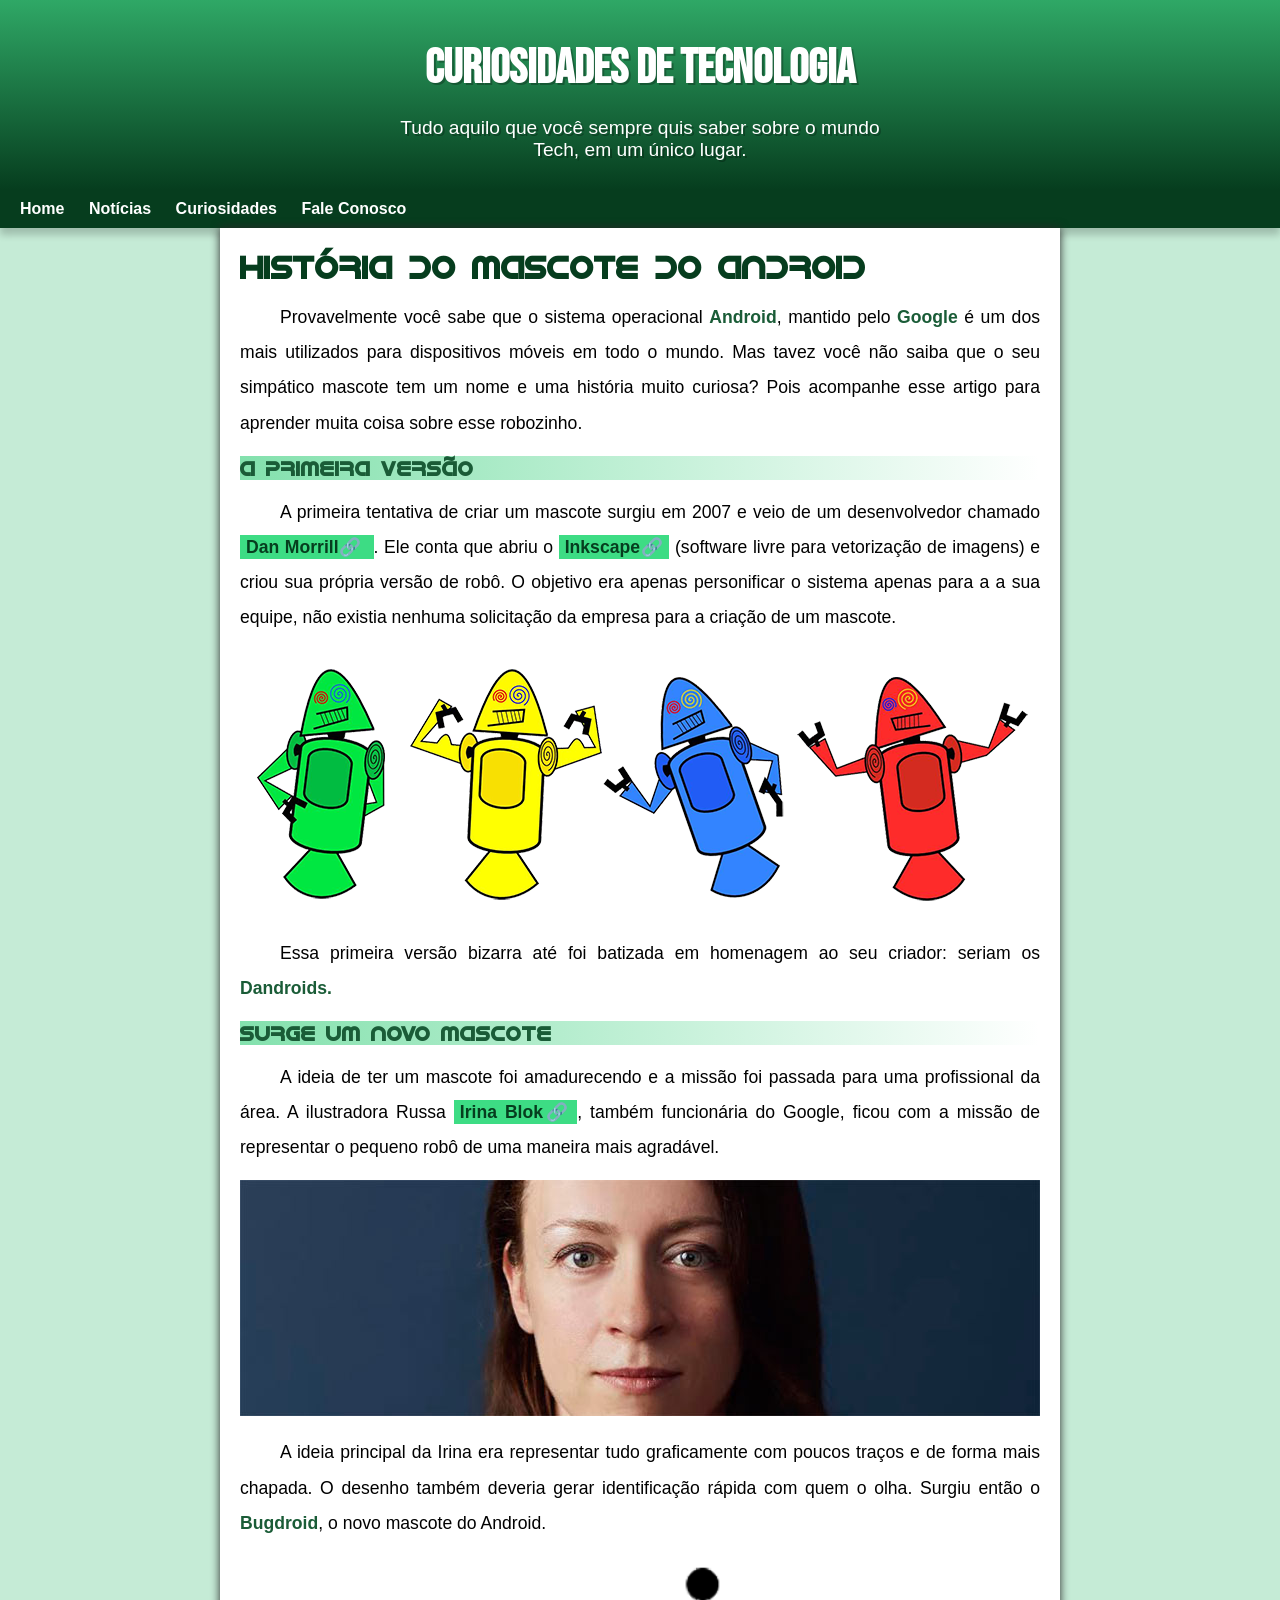
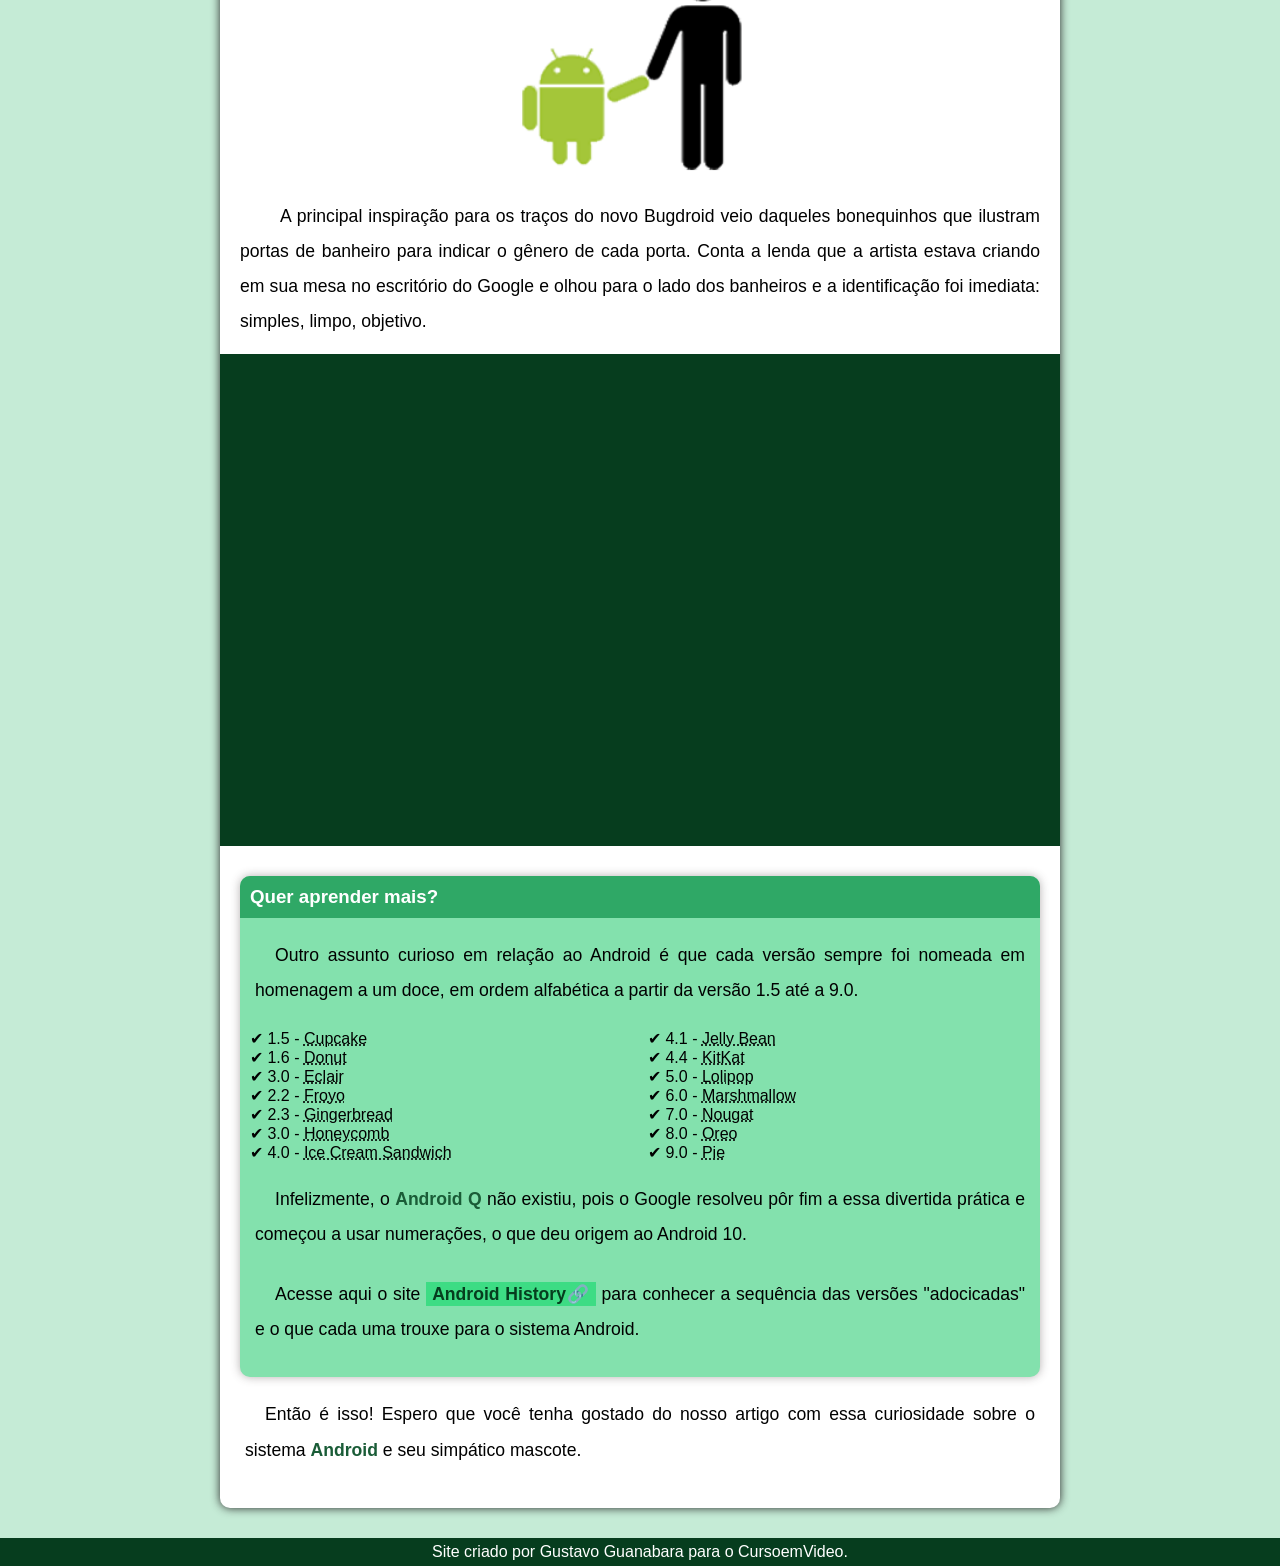
==== index.html @ 99a92d84 "novo site" ====
<!DOCTYPE html>
<html lang="pt-br">
<head>
    <meta charset="UTF-8">
    <meta name="viewport" content="width=device-width, initial-scale=1.0">
    <link rel="shortcut icon" href="imagens/favicon.ico" type="image/x-icon">
    <link rel="stylesheet" href="estilo/style.css">
    <title>Android</title>
    
</head>
<body>
    <header>
        <h1>Curiosidades de Tecnologia</h1>
        <p>Tudo aquilo que você sempre quis saber sobre o mundo Tech, em um único lugar.</p>
    </header>
    <nav>
        <a href="#">Home</a>
        <a href="#">Notícias</a>
        <a href="#">Curiosidades</a>
        <a href="#">Fale Conosco</a>
    </nav>
    <main>
      <h1>História do Mascote do Android</h1>
        <p>
            Provavelmente você sabe que o sistema operacional <strong>Android</strong>, mantido pelo <strong>Google</strong> é um dos mais utilizados para dispositivos móveis em todo o mundo. Mas tavez você não saiba que o seu simpático mascote tem um nome e uma história muito curiosa? Pois acompanhe esse artigo para aprender muita coisa sobre esse robozinho.
        
        </p>
        <h2>A primeira versão</h2>
        
        <p>A primeira tentativa de criar um mascote surgiu em 2007 e veio de um desenvolvedor chamado <a href="https://androidcommunity.com/dan-morrill-shows-us-the-android-mascot-that-almost-was-20130103/" target="_blank"> Dan Morrill&#x1F517; </a>. Ele conta que abriu o <a  href="https://inkscape.org/pt-br/" target="_blank">Inkscape&#x1F517;</a> (software livre para vetorização de imagens) e criou sua própria versão de robô. O objetivo era apenas personificar o sistema apenas para a a sua equipe, não existia nenhuma solicitação da empresa para a criação de um mascote.</p>
        
        <picture>
            <source media="(max-width: 800px)" srcset="imagens/dan-droids-pq.png">
            <img  src="imagens/dan-droids.png" alt="primeiro mascote android">
        </picture>
        
        <p>Essa primeira versão bizarra até foi batizada em homenagem ao seu criador: seriam os <strong>Dandroids.</strong></p>
        
        <h2>Surge um novo mascote</h2>
        
        <p>A ideia de ter um mascote foi amadurecendo e a missão foi passada para uma profissional da área. A ilustradora Russa <a  href=""> Irina Blok&#x1F517;</a>, também funcionária do Google, ficou com a missão de representar o pequeno robô de uma maneira mais agradável.</p>
        
        <picture>
            <source media="(max-width: 800px)" srcset="imagens/irina-blok-pq.jpg">
            <img src="imagens/irina-blok.jpg" alt="irina-blok">
        </picture>
        
        <p>A ideia principal da Irina era representar tudo graficamente com poucos traços e de forma mais chapada. O desenho também deveria gerar identificação rápida com quem o olha. Surgiu então o <strong>Bugdroid</strong>, o novo mascote do Android.</p>
        
        <img class="pequena" src="imagens/bugdroid.png" alt="segundo mascote android">
        
        <p>
            A principal inspiração para os traços do novo Bugdroid veio daqueles bonequinhos que ilustram portas de banheiro para indicar o gênero de cada porta. Conta a lenda que a artista estava criando em sua mesa no escritório do Google e olhou para o lado dos banheiros e a identificação foi imediata: simples, limpo, objetivo.
        
        </p>
        <div class="video">
            <iframe src="https://www.youtube.com/embed/l2UDgpLz20M" width="560" height="315" frameborder="0" allow="accelerometer; autoplay; clipboard-write; encrypted-media; gyroscope; picture-in-picture" allowfullscreen></iframe>
        </div>
        
        <aside>
            <h3>Quer aprender mais?</h3>
        
            <p>Outro assunto curioso em relação ao Android é que cada versão sempre foi nomeada em homenagem a um doce, em ordem alfabética a partir da versão 1.5 até a 9.0.</p>
        
            <ul>
                <li>1.5 - <abbr title="Bolo de copo">Cupcake</abbr></li>
                <li>1.6 - <abbr title="Rosquinha">Donut</abbr></li>
                <li>3.0 - <abbr title="Bomba">Eclair</abbr></li>
                <li>2.2 - <abbr title="Iorgute Congelado">Froyo</abbr></li>
                <li>2.3 - <abbr title="Biscoito de Gengibre">Gingerbread</abbr></li>
                <li>3.0 - <abbr title="Favo de Mel">Honeycomb</abbr></li>
                <li>4.0 - <abbr title="Sanduíche de Sorvete">Ice Cream Sandwich</abbr></li>
                <li>4.1 - <abbr title="Jujuba">Jelly Bean</abbr></li>
                <li>4.4 - <abbr title="KitKat">KitKat</abbr></li>
                <li>5.0 - <abbr title="Pirulito">Lolipop</abbr></li>
                <li>6.0 - <abbr title="Marshmallow">Marshmallow</abbr></li>
                <li>7.0 - <abbr title="Torrone">Nougat</abbr></li>
                <li>8.0 - <abbr title="Oreo">Oreo</abbr></li>
                <li>9.0 - <abbr title="Torta">Pie</abbr></li>
            </ul>
        
                <p>Infelizmente, o <strong>Android Q</strong> não existiu, pois o Google resolveu pôr fim a essa divertida prática e começou a usar numerações, o que deu origem ao Android 10.</p>
        
                <p>
                    Acesse aqui o site <a href="">Android History&#x1F517;</a> para conhecer a sequência das versões "adocicadas" e o que cada uma trouxe para o sistema Android.
        
                </p>
        
              
        </aside>
        <p id="final">Então é isso! Espero que você tenha gostado do nosso artigo com essa curiosidade sobre o sistema <strong>Android</strong> e seu simpático mascote.</p>
        
    </main>
             
    <footer>Site criado por Gustavo Guanabara para o CursoemVideo.</footer>
    
</body>
</html>
---- estilo/style.css ----
@charset  "UTF-8";

@import url('https://fonts.googleapis.com/css2?family=Bebas+Neue&display=swap');


@font-face{
    font-family: 'Android';
    src: url('../fontes/idroid.otf') format('opentype');
    font-weight: normal;
    font-style: normal;
}

:root{
    --cor0: #c5ebd6;
    --cor1: #83e1ad;
    --cor2: #3ddc84;
    --cor3: #2fa866;
    --cor4: #1a5c37;
    --cor5: #063d1e;

    --fonte-padrao: Arial, Verdana, Helvetica, sans-serif;
    --fonte-destaque: 'Bebas Neue', cursive;
    --fonte-android: 'Android', cursive;
}

*{
    margin: 0px;
    padding: 0px;
}

body{
    background-color: var(--cor0);
    font-family: var(--fonte-padrao);
}

header{
    background-image: linear-gradient(to bottom, var(--cor3), var(--cor5));
    min-height: 150px;
    text-align: center;
    padding-top: 40px;
}
header > h1{
    color: white;
    font-family: var(--fonte-destaque);
    font-size: 3em;
    margin-bottom: 20px;
    text-shadow: 2px 2px 0px rgba(0, 0, 0, 0.267);
}

header p{
    font-family: var(--fonte-padrao);
    font-size: 1.2em;
    color: white;
    max-width: 500px;
    padding-right: 10px;
    padding-left: 10px;
    text-shadow: 2px 2px 0px rgba(0, 0, 0, 0.267);
    margin: auto;

}

nav{
   background-color: var(--cor5);
   padding: 10px;
   box-shadow: 0px 7px 7px rgba(0, 0, 0, 0.192);
}

nav > a{
    color: white;
    padding: 10px;
    border-radius: 5px;
    text-decoration: none;
    font-weight: bold;
    transition-duration: 0.5s;
}

nav > a:hover{
    background-color: var(--cor3);
    color: var(--cor5);
}

main{
    min-width: 300px;
    max-width: 800px;
    margin: auto;
    margin-bottom: 30px;
    padding: 20px;
    text-align: justify;
    background-color: white;
    box-shadow: 0px 0px 10px rgb(41, 40, 40);
    border-bottom-left-radius: 10px;
    border-bottom-right-radius: 10px;
}

main p{
    margin: 15px 0px;
    text-align: justify;
    text-indent: 40px;
    line-height: 2em;
    font-size: 1.1em;
}
 
main strong{
    color: var(--cor4);
    font-weight: bolder;
}

main a{
    color: var(--cor5);
    background-color: var(--cor2);
    padding: 2px 6px;
    font-weight: bold;
    text-decoration: none;
}

main a:hover{
    text-decoration: underline;
    color: var(--cor3);
}

main h1{
    color: var(--cor5);
    font-family: var(--fonte-android);
}

main h2{
    color: var(--cor4);
    font-family: var(--fonte-android);
    font-size: 1.3em;
    background-image: linear-gradient(to right, var(--cor1), transparent);
  }

  main img{
    width: 100%;
  }

main img.pequena{
    max-width: 350px;
    display: flex;
    margin: auto;
}

div.video{
    background-color: var(--cor5);
    margin: 0px -20px 30px  -20px;
    padding: 20px;
    padding-bottom: 59%;
    position: relative;
}

div.video > iframe{
    position: absolute;
    top: 5%;
    left: 5%;
    width: 90%;
    height: 90%;

}

aside{
    background-color: var(--cor1);
    padding: 10px;
    border-radius: 10px;
    box-shadow: 0px 0px 10px rgba(173, 169, 169, 0.904);

}

aside > h3{
    background-image: linear-gradient(to right, var(--cor3), var(--cor3));
    color: white;
    padding: 10px;
    margin: -10px -10px 0px -10px;
    border-radius: 10px 10px 0px 0px;
}

aside > p{
    padding: 5px;
    text-align: justify;
    text-indent: 20px;

}

aside > ul{
    list-style-type:'\2714\0020\0020';
    list-style-position: inside;
    columns: 2;
    
}

p#final{
    text-indent: 20px;
    text-align: justify;
    padding: 5px;
}

footer{
    text-align: center;
    background-color: var(--cor5);
    color: white;
    padding: 5px;
    
}
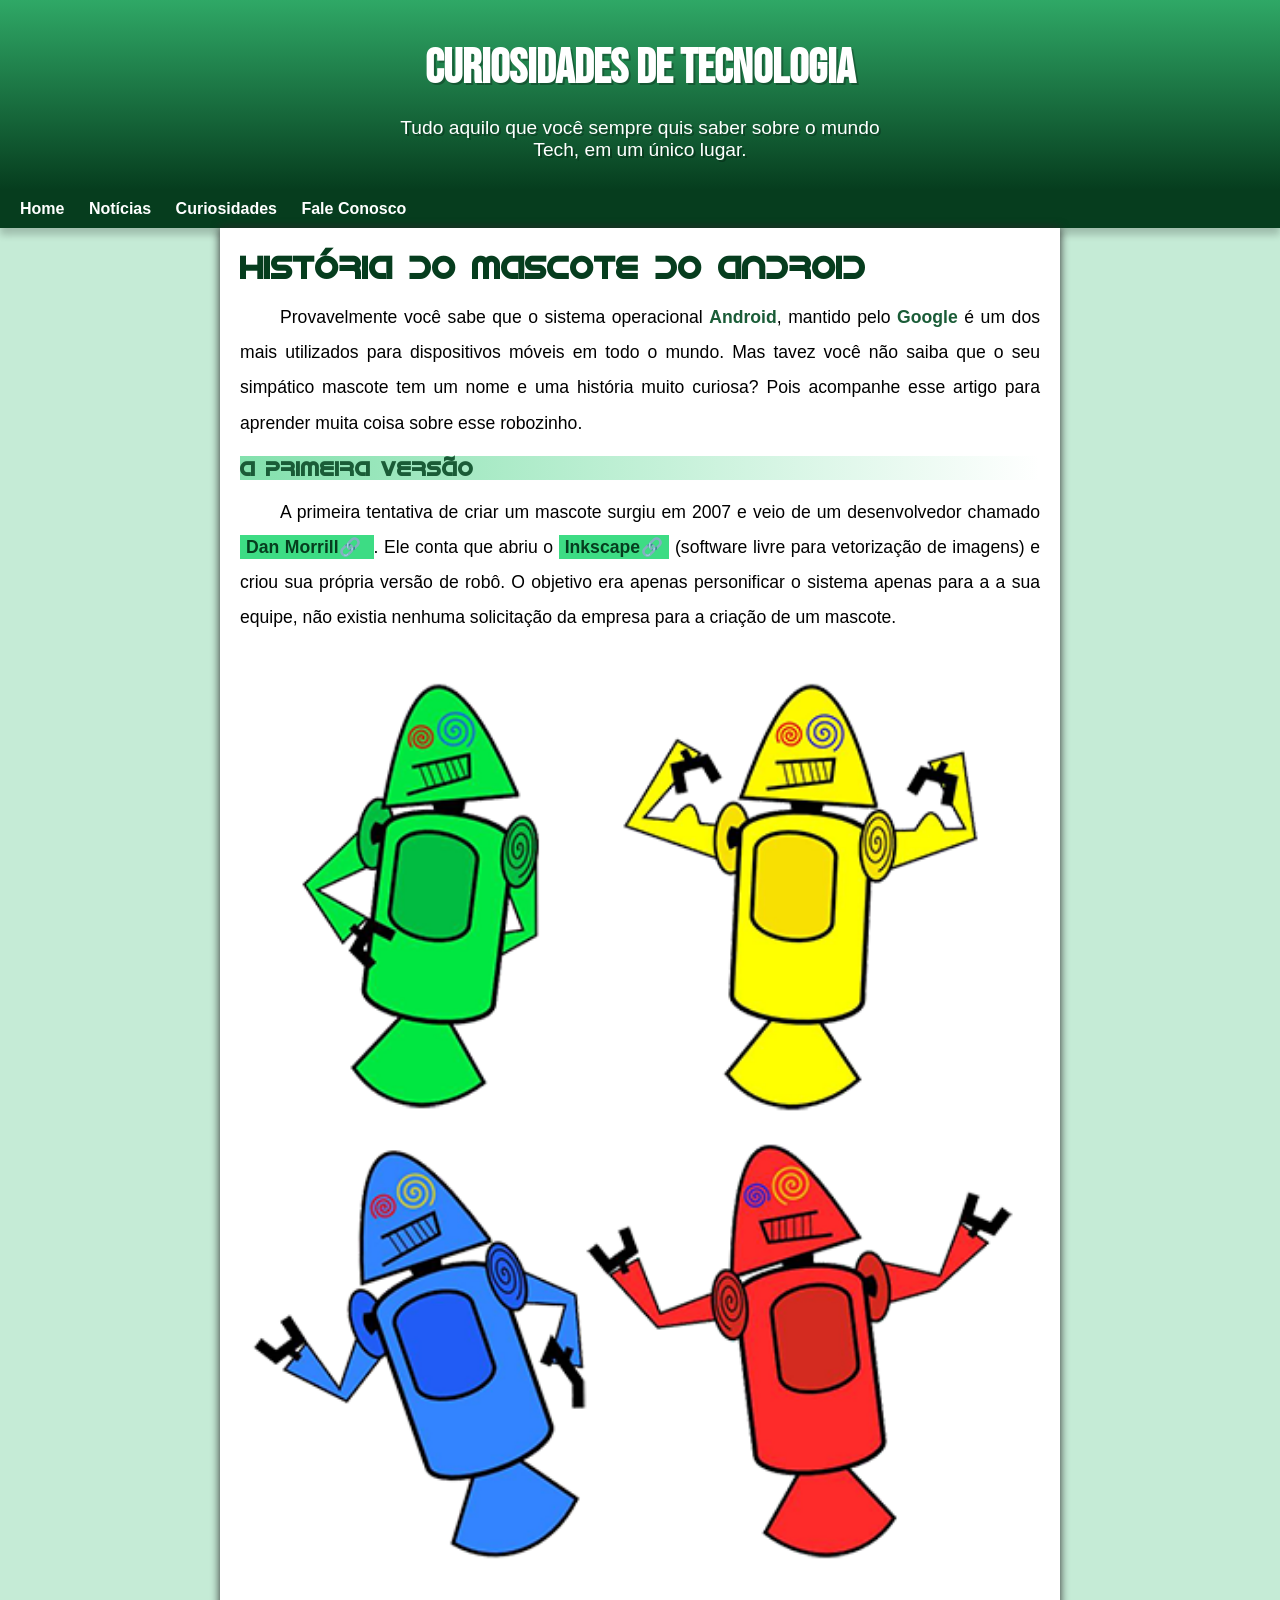
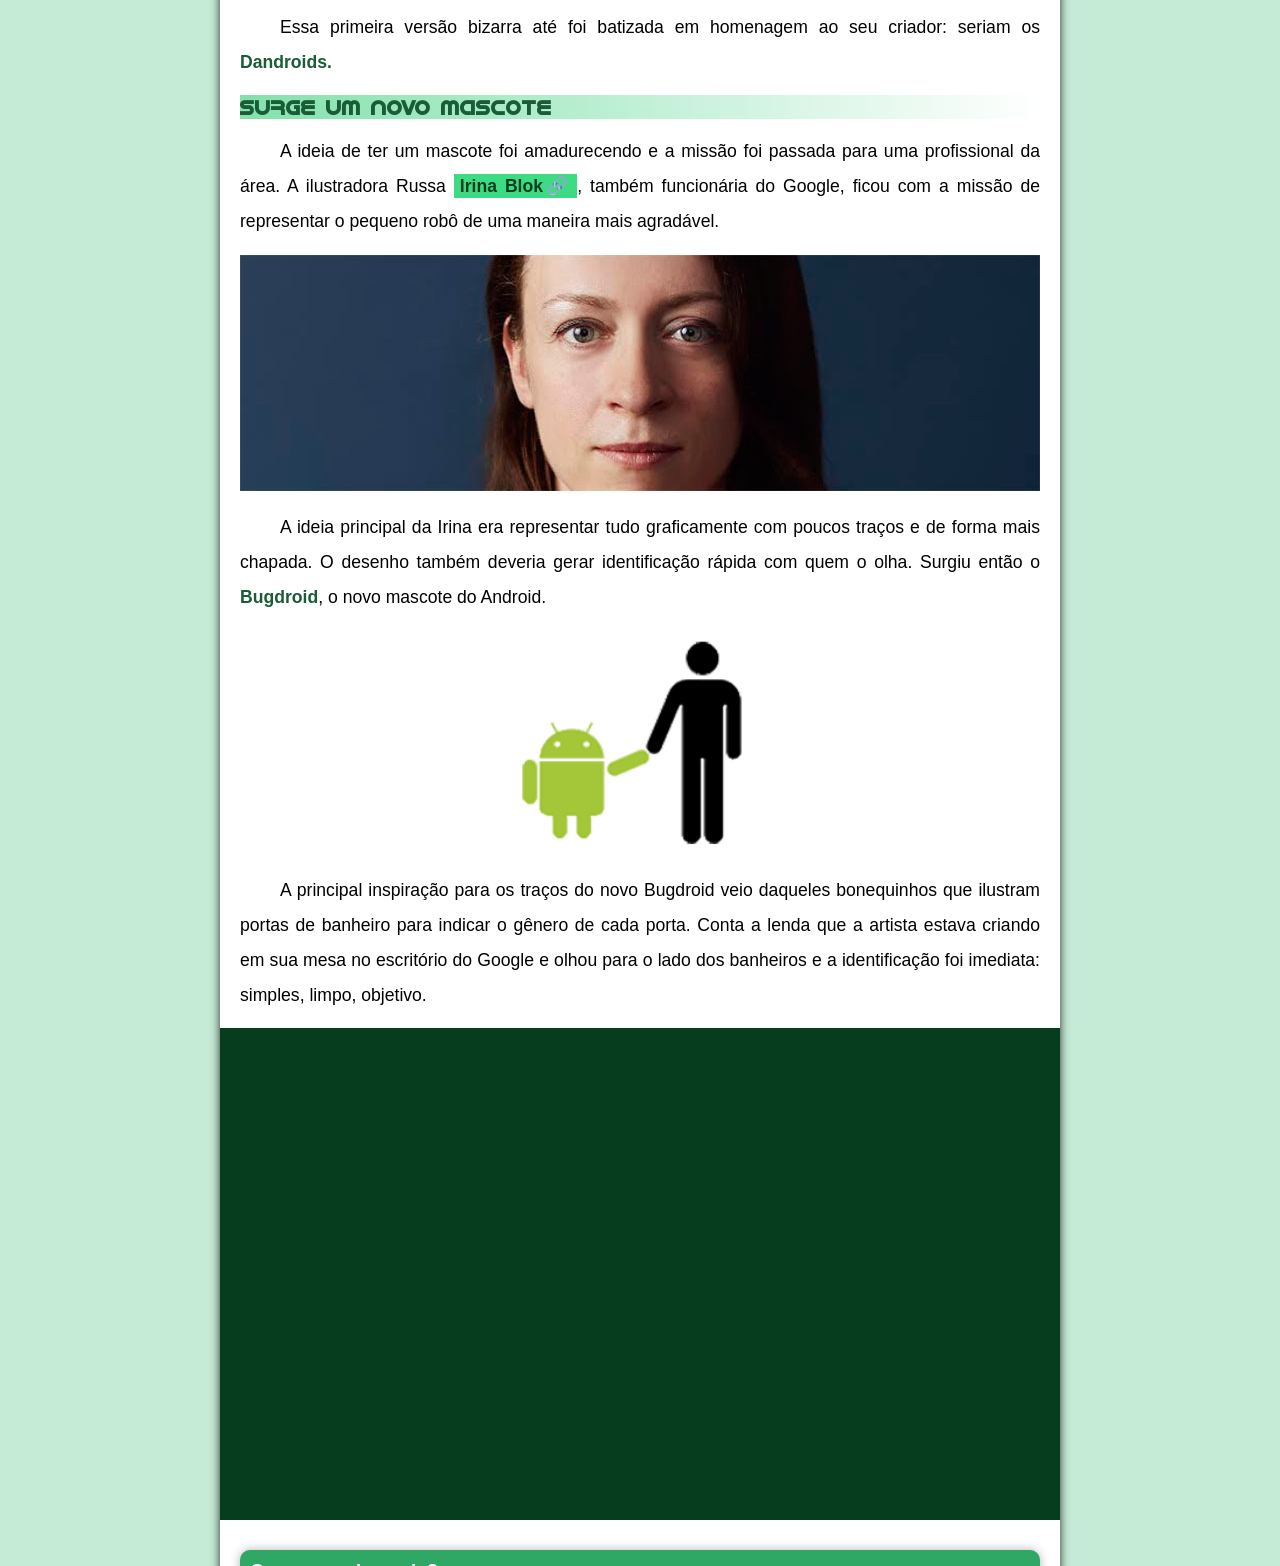
==== commit dac86194: "Update index.html" ====
--- a/index.html
+++ b/index.html
@@ -38,7 +38,7 @@
         
         <h2>Surge um novo mascote</h2>
         
-        <p>A ideia de ter um mascote foi amadurecendo e a missão foi passada para uma profissional da área. A ilustradora Russa <a  href=""> Irina Blok&#x1F517;</a>, também funcionária do Google, ficou com a missão de representar o pequeno robô de uma maneira mais agradável.</p>
+        <p>A ideia de ter um mascote foi amadurecendo e a missão foi passada para uma profissional da área. A ilustradora Russa <a  href="https://www.irinablok.com/about" target="_blank"> Irina Blok&#x1F517;</a>, também funcionária do Google, ficou com a missão de representar o pequeno robô de uma maneira mais agradável.</p>
         
         <picture>
             <source media="(max-width: 800px)" srcset="imagens/irina-blok-pq.jpg">
@@ -82,7 +82,7 @@
                 <p>Infelizmente, o <strong>Android Q</strong> não existiu, pois o Google resolveu pôr fim a essa divertida prática e começou a usar numerações, o que deu origem ao Android 10.</p>
         
                 <p>
-                    Acesse aqui o site <a href="">Android History&#x1F517;</a> para conhecer a sequência das versões "adocicadas" e o que cada uma trouxe para o sistema Android.
+                    Acesse aqui o site <a href="https://en.wikipedia.org/wiki/Android_version_history/pt-br/" target="_blank">Android History&#x1F517;</a> para conhecer a sequência das versões "adocicadas" e o que cada uma trouxe para o sistema Android.
         
                 </p>
         
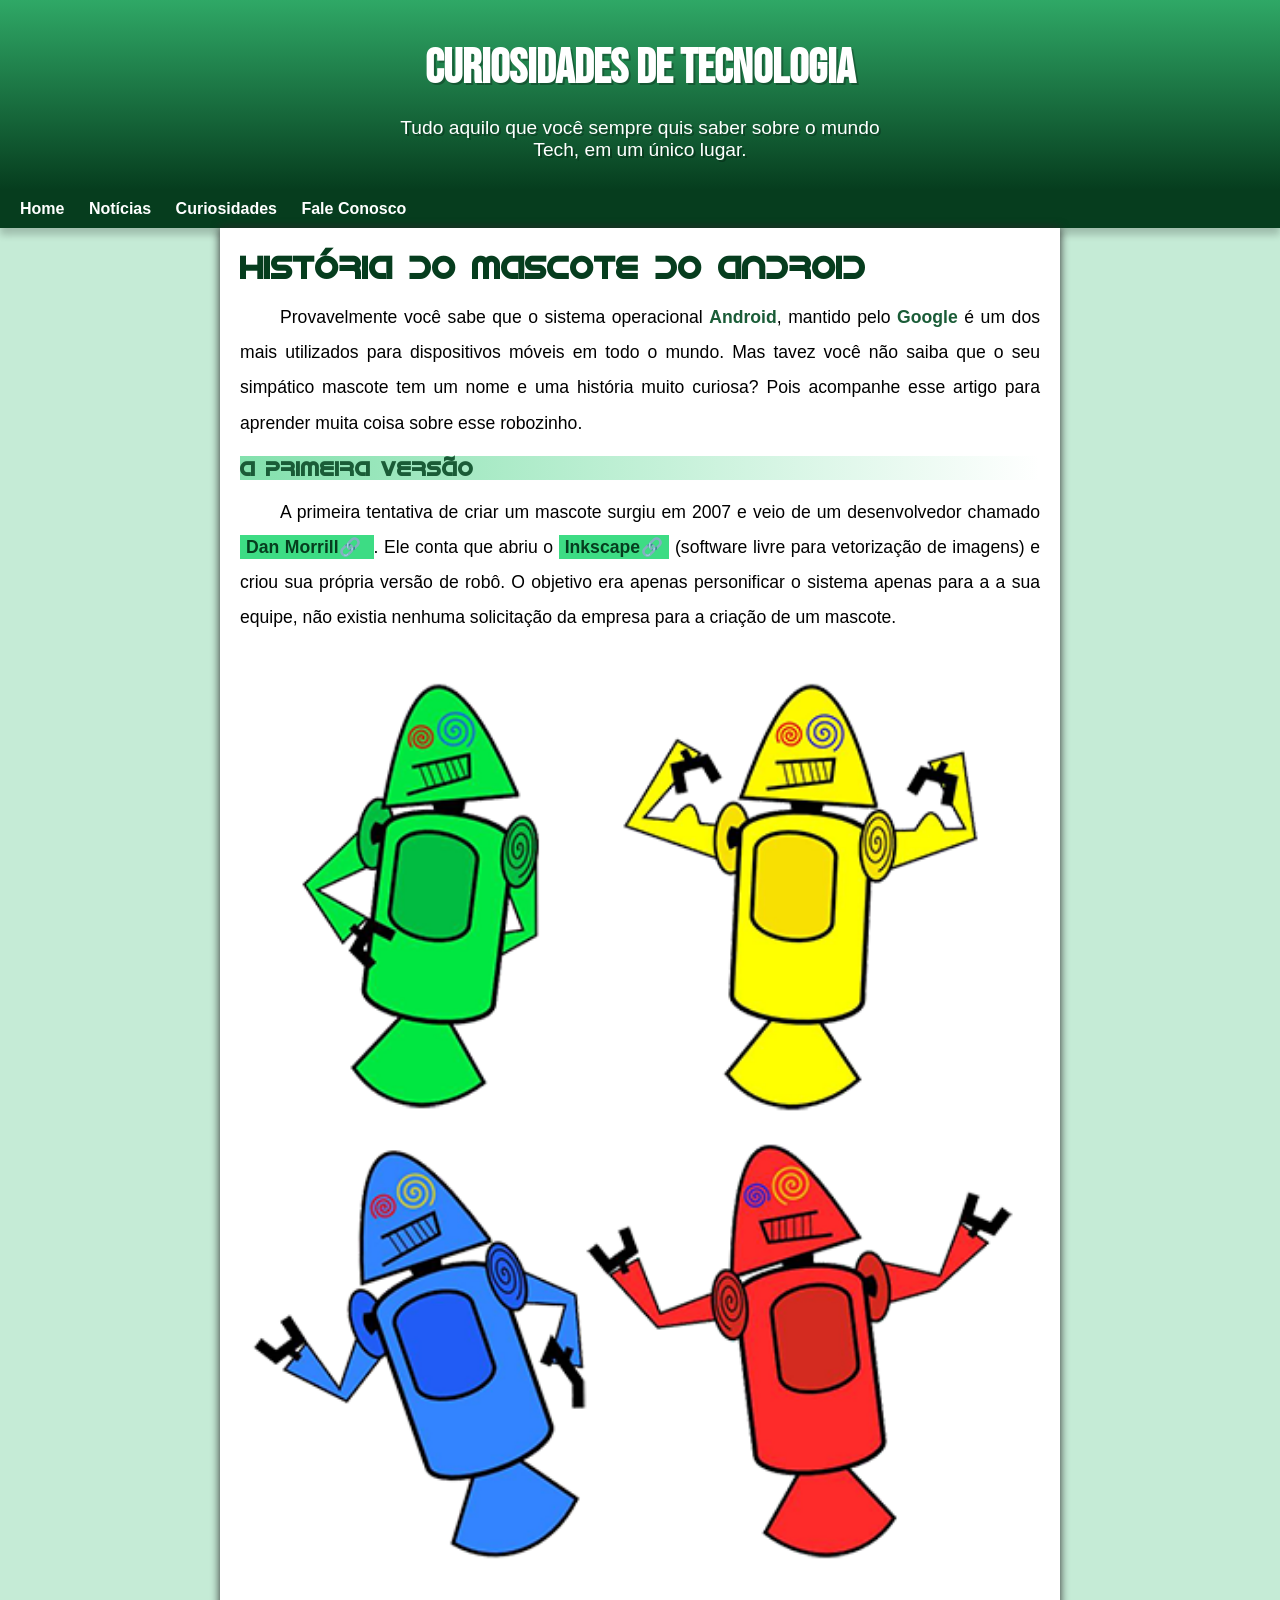
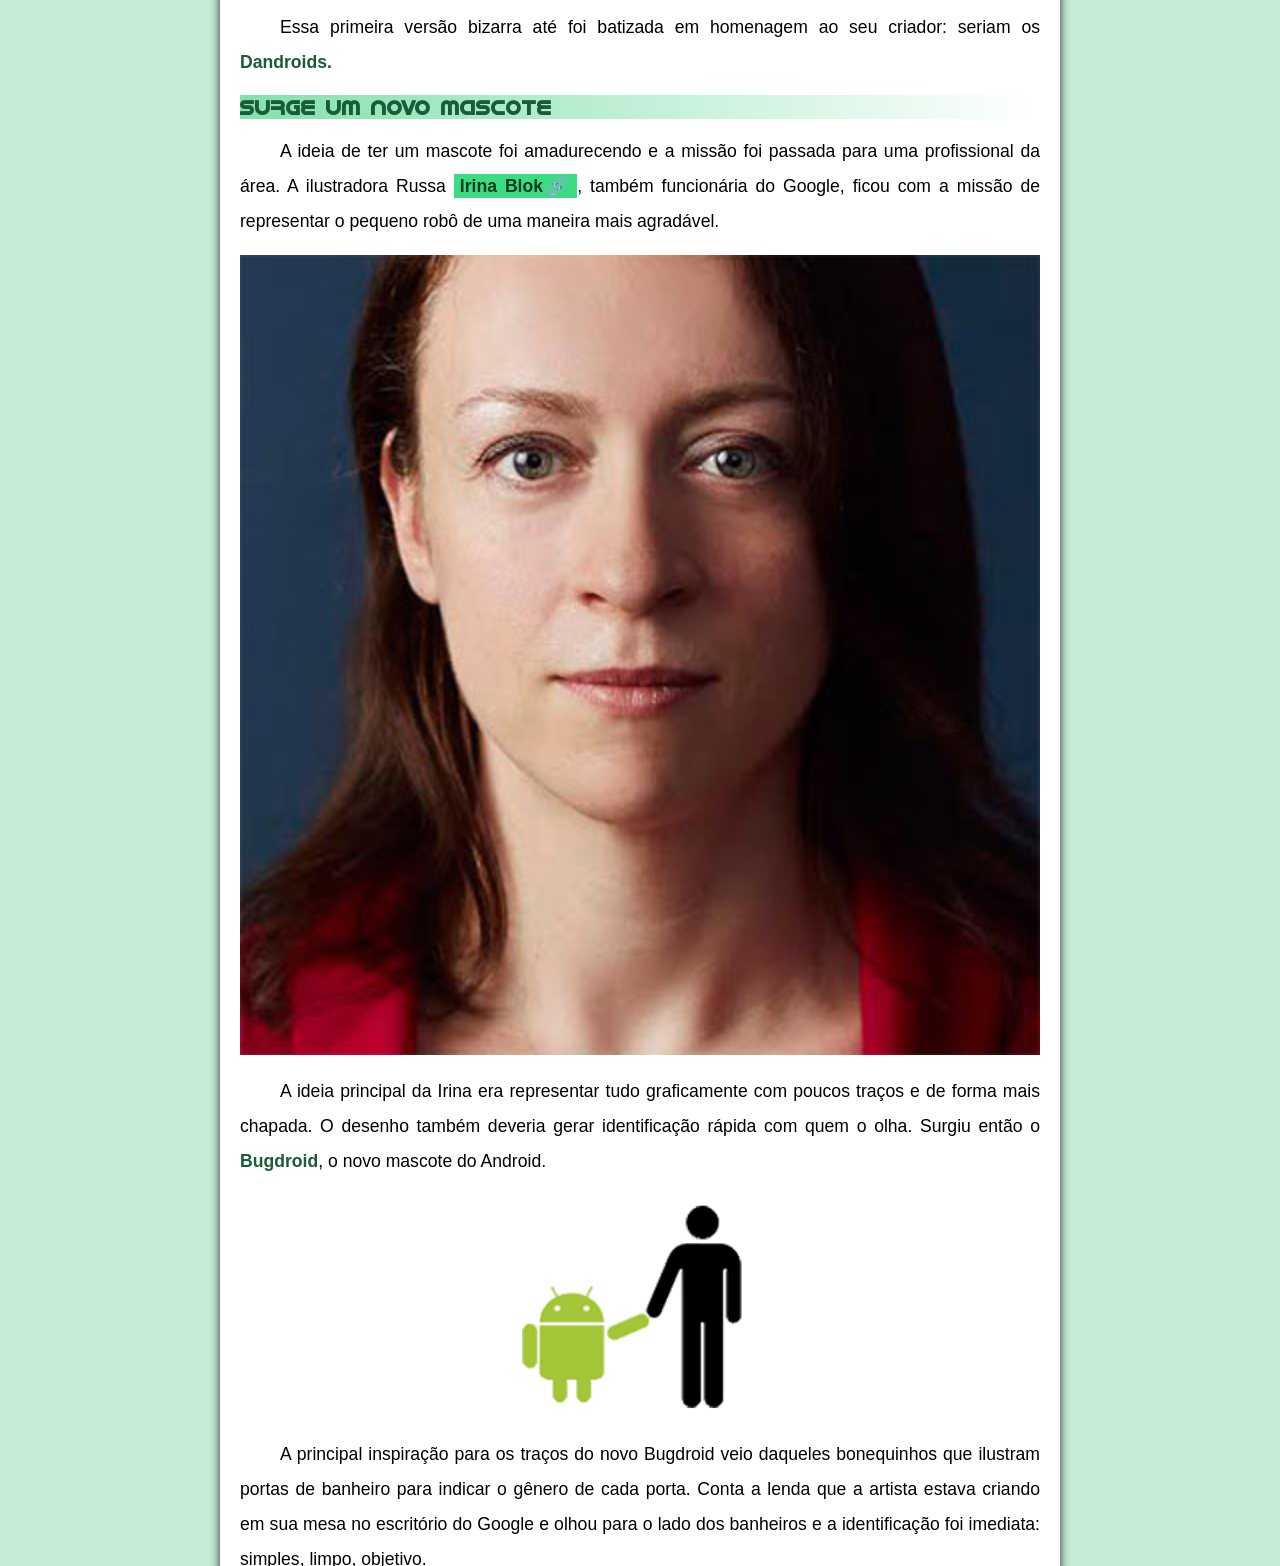
==== commit f50f4f53: "Update index.html" ====
--- a/index.html
+++ b/index.html
@@ -38,7 +38,7 @@
         
         <h2>Surge um novo mascote</h2>
         
-        <p>A ideia de ter um mascote foi amadurecendo e a missão foi passada para uma profissional da área. A ilustradora Russa <a  href="https://www.irinablok.com/about" target="_blank"> Irina Blok&#x1F517;</a>, também funcionária do Google, ficou com a missão de representar o pequeno robô de uma maneira mais agradável.</p>
+        <p>A ideia de ter um mascote foi amadurecendo e a missão foi passada para uma profissional da área. A ilustradora Russa <a  href="https://www.irinablok.com/about/" target="_blank"> Irina Blok&#x1F517;</a>, também funcionária do Google, ficou com a missão de representar o pequeno robô de uma maneira mais agradável.</p>
         
         <picture>
             <source media="(max-width: 800px)" srcset="imagens/irina-blok-pq.jpg">
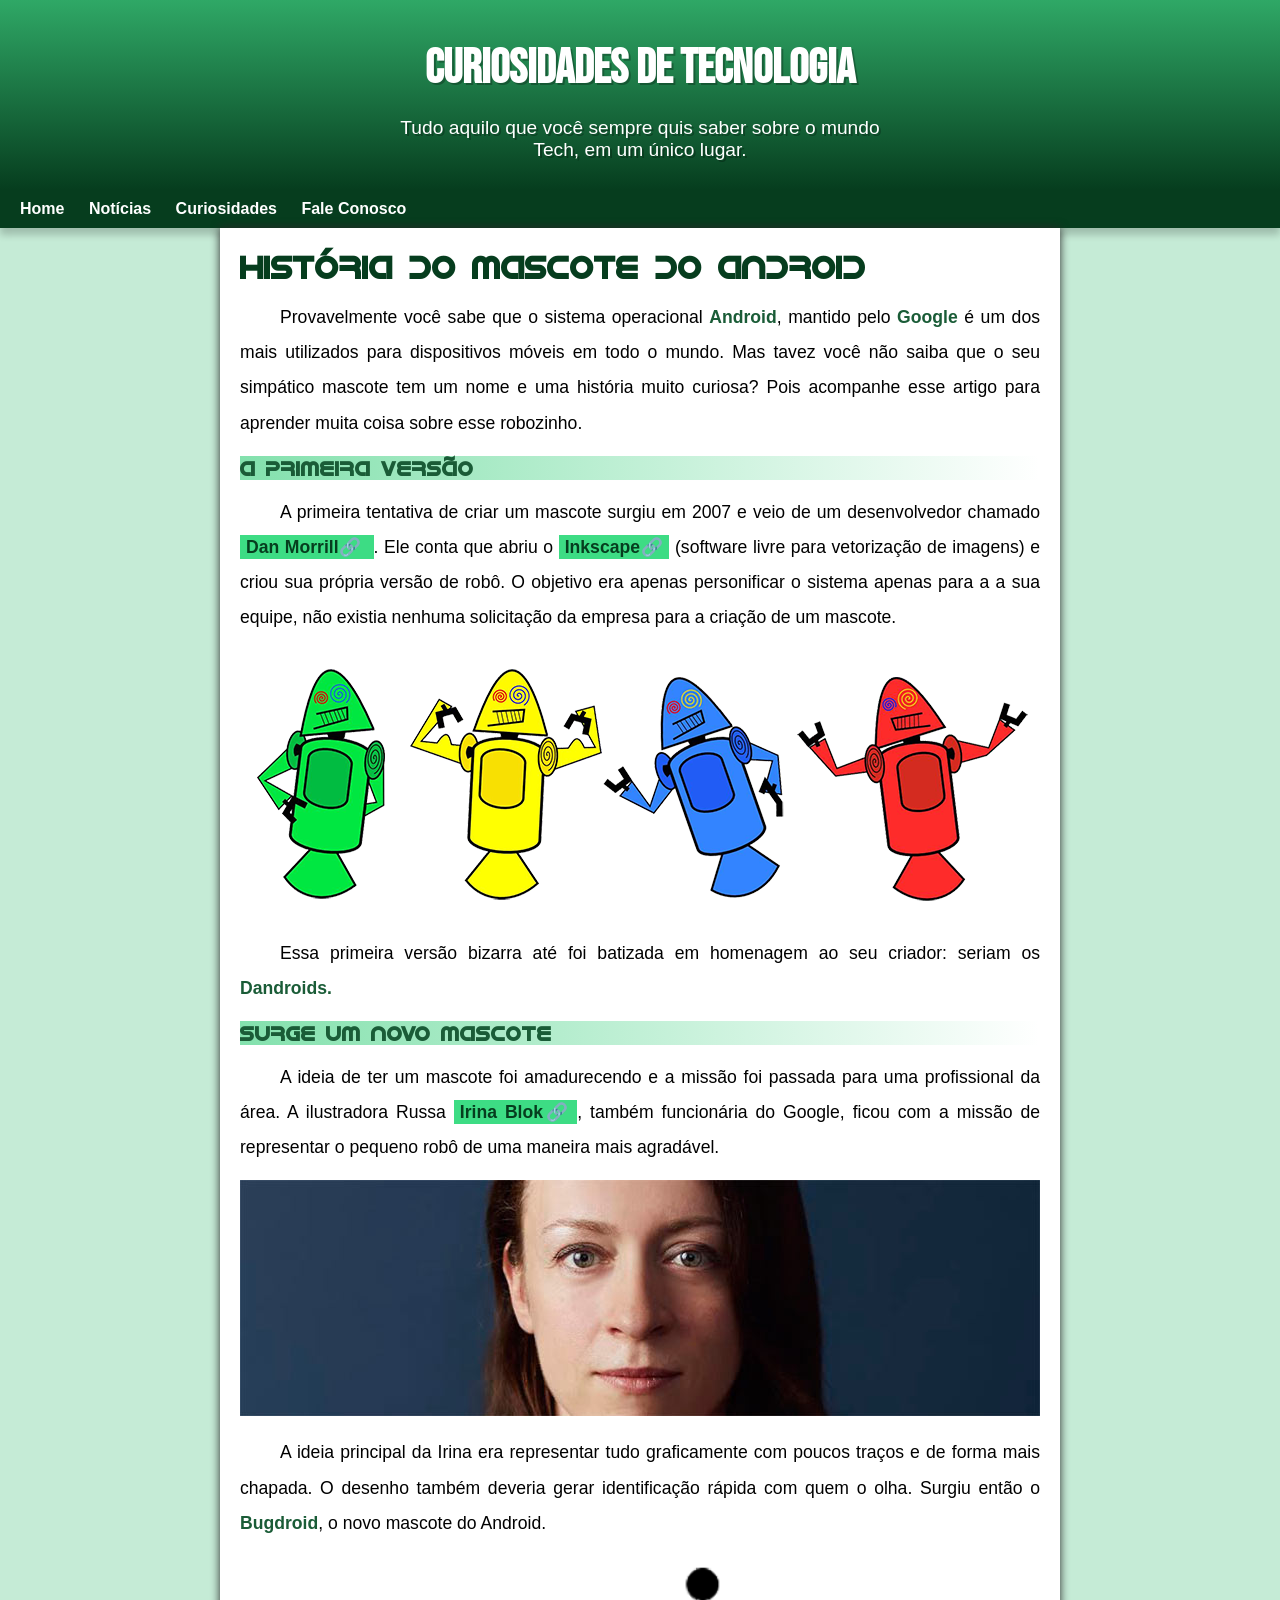
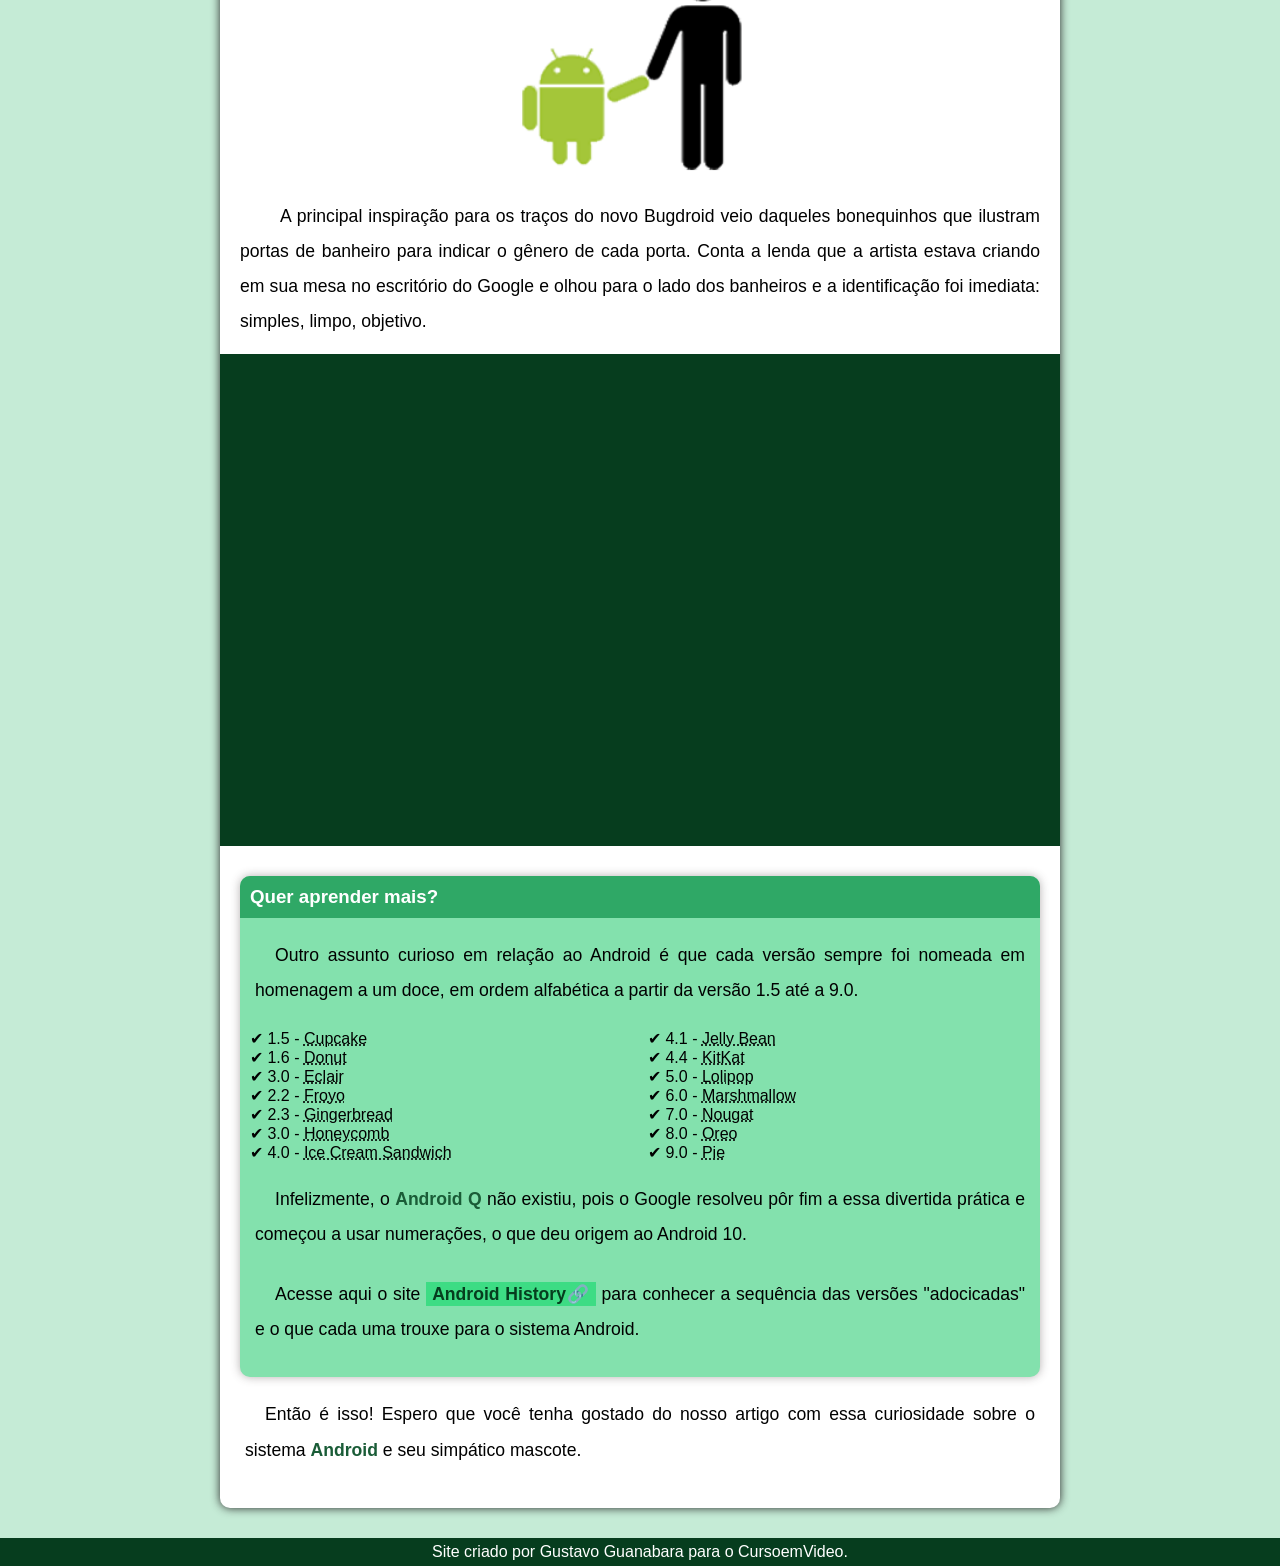
==== commit e18ebd7c: "Update index.html" ====
--- a/index.html
+++ b/index.html
@@ -82,7 +82,7 @@
                 <p>Infelizmente, o <strong>Android Q</strong> não existiu, pois o Google resolveu pôr fim a essa divertida prática e começou a usar numerações, o que deu origem ao Android 10.</p>
         
                 <p>
-                    Acesse aqui o site <a href="https://en.wikipedia.org/wiki/Android_version_history/pt-br/" target="_blank">Android History&#x1F517;</a> para conhecer a sequência das versões "adocicadas" e o que cada uma trouxe para o sistema Android.
+                    Acesse aqui o site <a href="https://en.wikipedia.org/wiki/Android_version_history/" target="_blank">Android History&#x1F517;</a> para conhecer a sequência das versões "adocicadas" e o que cada uma trouxe para o sistema Android.
         
                 </p>
         
